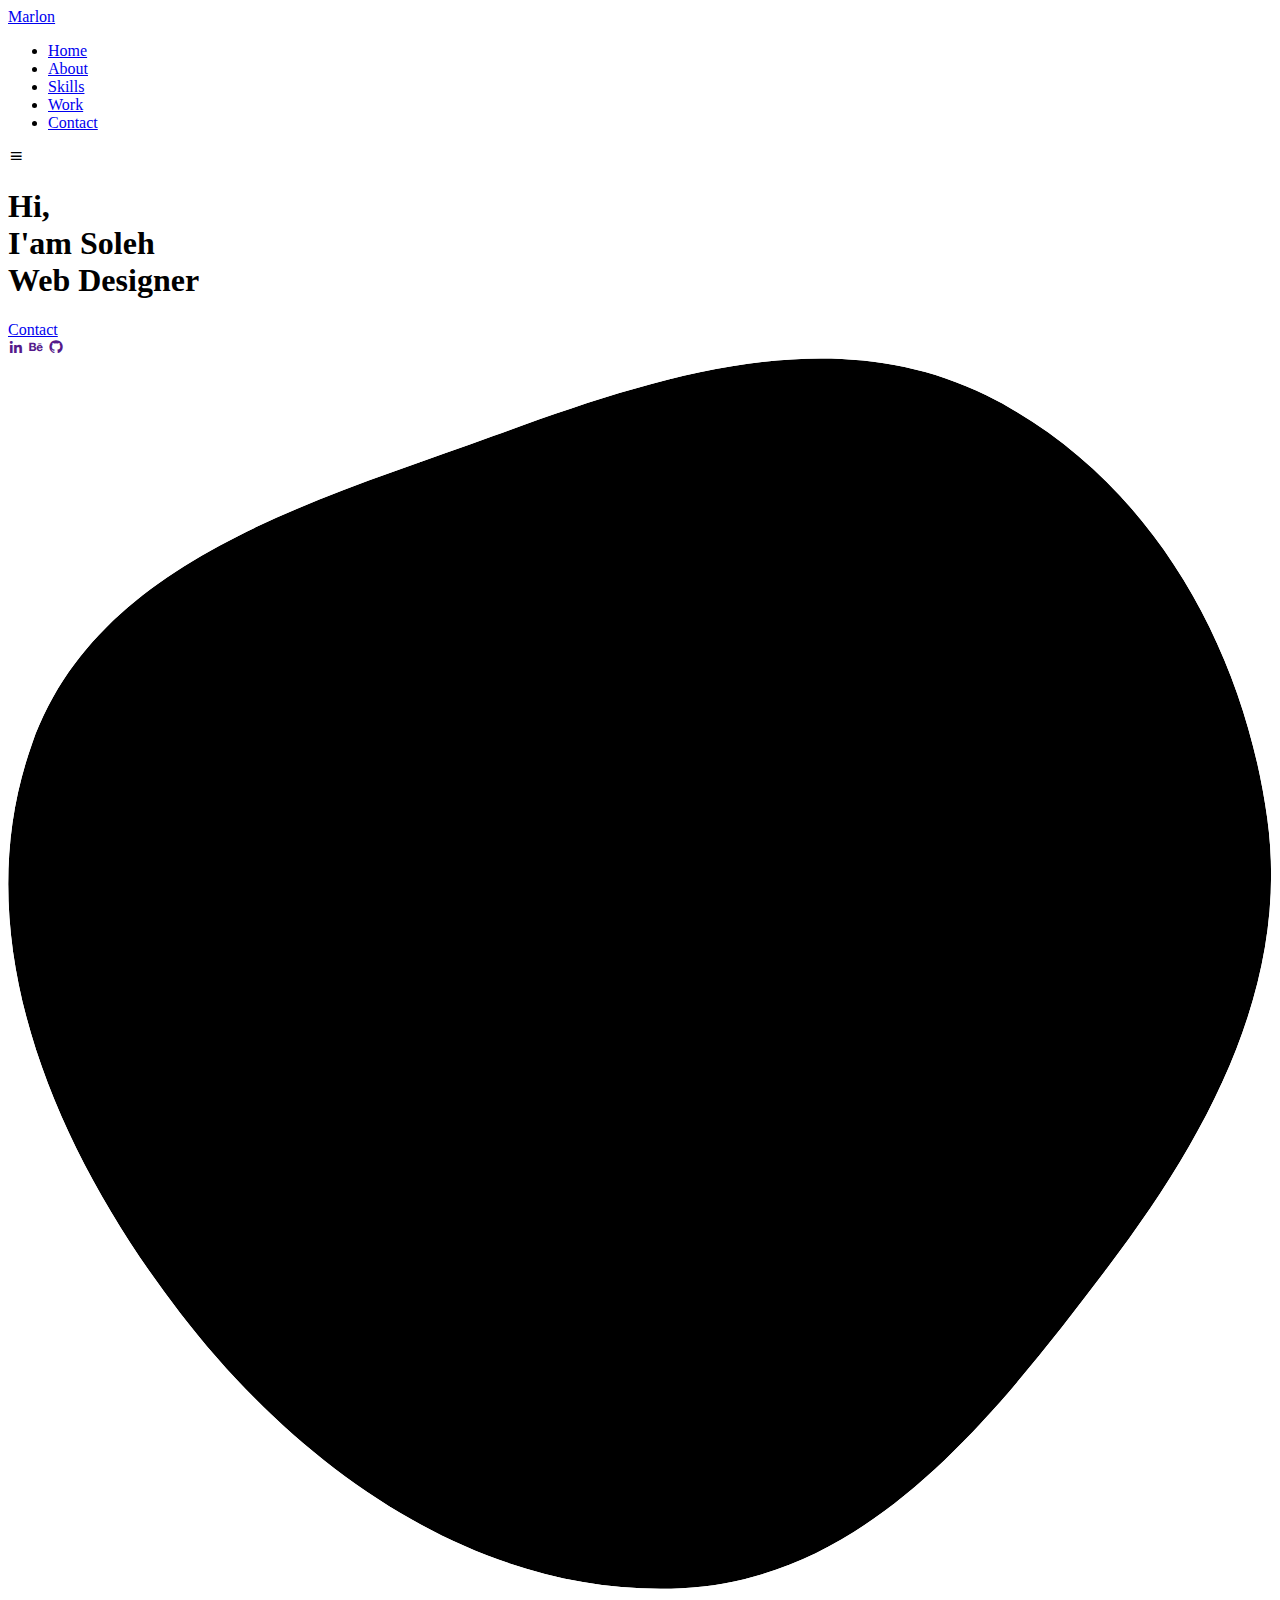
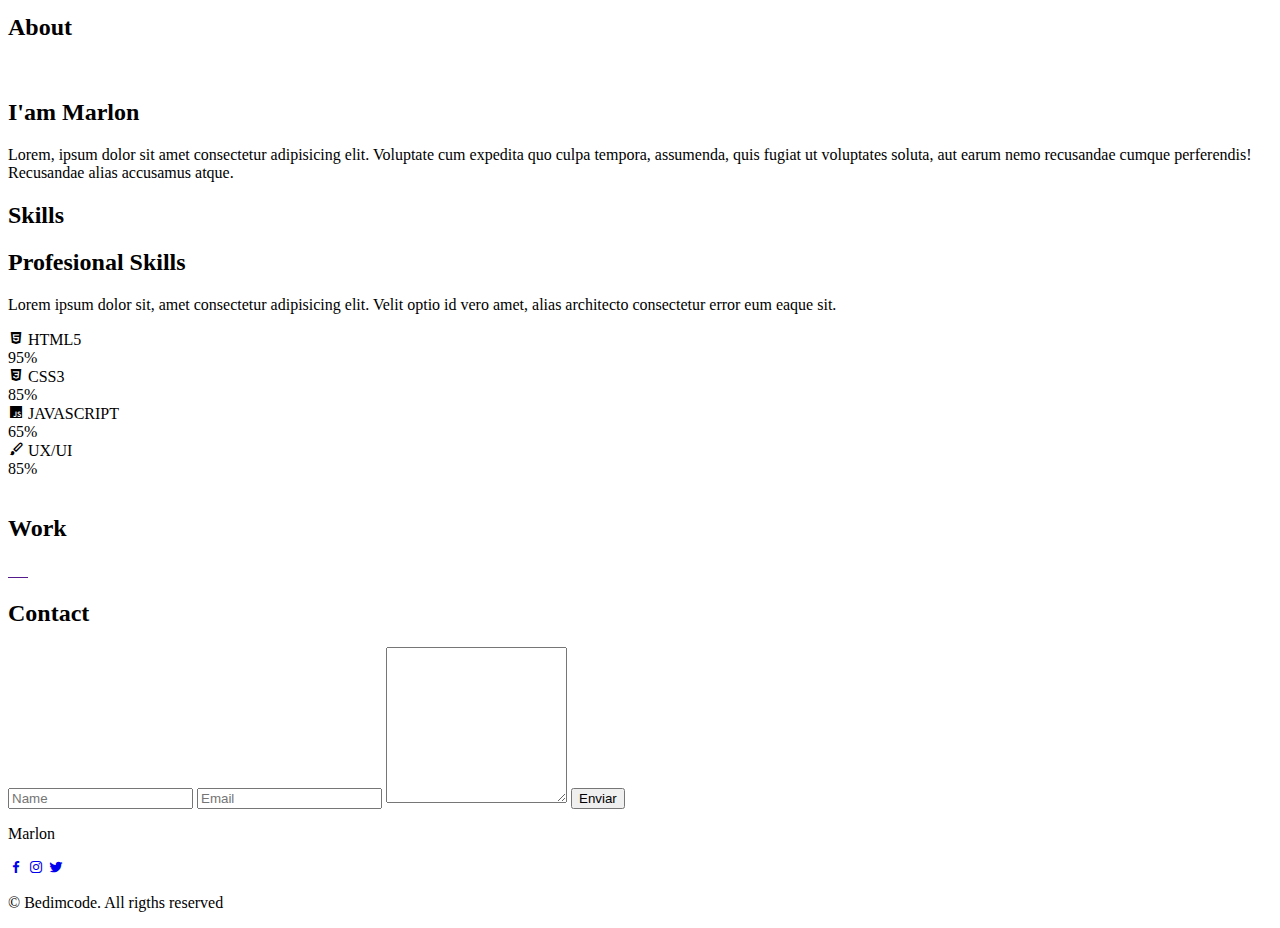
==== index.html @ 30bc8275 "Update index.html" ====
<!DOCTYPE html>
<html lang="en">
    <head>
        <meta charset="UTF-8">
        <meta name="viewport" content="width=device-width, initial-scale=1.0">

        <link rel="stylesheet" href="assets/css/styles.css">

        <!-- =====BOX ICONS===== -->
        <link href='https://cdn.jsdelivr.net/npm/boxicons@2.0.5/css/boxicons.min.css' rel='stylesheet'>

        <title>Portfolio website complete</title>
    </head>
    <body>
        <!--===== HEADER =====-->
        <header class="l-header">
            <nav class="nav bd-grid">
                <div>
                    <a href="#" class="nav__logo">Marlon</a>
                </div>

                <div class="nav__menu" id="nav-menu">
                    <ul class="nav__list">
                        <li class="nav__item"><a href="#home" class="nav__link active-link">Home</a></li>
                        <li class="nav__item"><a href="#about" class="nav__link">About</a></li>
                        <li class="nav__item"><a href="#skills" class="nav__link">Skills</a></li>
                        <li class="nav__item"><a href="#work" class="nav__link">Work</a></li>
                        <li class="nav__item"><a href="#contact" class="nav__link">Contact</a></li>
                    </ul>
                </div>

                <div class="nav__toggle" id="nav-toggle">
                    <i class='bx bx-menu'></i>
                </div>
            </nav>
        </header>

        <main class="l-main">
            <!--===== HOME =====-->
            <section class="home bd-grid" id="home">
                <div class="home__data">
                    <h1 class="home__title">Hi,<br>I'am <span class="home__title-color">Soleh</span><br> Web Designer</h1>

                    <a href="#" class="button">Contact</a>
                </div>

                <div class="home__social">
                    <a href="" class="home__social-icon"><i class='bx bxl-linkedin'></i></a>
                    <a href="" class="home__social-icon"><i class='bx bxl-behance' ></i></a>
                    <a href="" class="home__social-icon"><i class='bx bxl-github' ></i></a>
                </div>

                <div class="home__img">
                    <svg class="home__blob" viewBox="0 0 479 467" xmlns="http://www.w3.org/2000/svg" xmlns:xlink="http://www.w3.org/1999/xlink">
                        <mask id="mask0" mask-type="alpha">
                            <path d="M9.19024 145.964C34.0253 76.5814 114.865 54.7299 184.111 29.4823C245.804 6.98884 311.86 -14.9503 370.735 14.143C431.207 44.026 467.948 107.508 477.191 174.311C485.897 237.229 454.931 294.377 416.506 344.954C373.74 401.245 326.068 462.801 255.442 466.189C179.416 469.835 111.552 422.137 65.1576 361.805C17.4835 299.81 -17.1617 219.583 9.19024 145.964Z"/>
                        </mask>
                        <g mask="url(#mask0)">
                            <path d="M9.19024 145.964C34.0253 76.5814 114.865 54.7299 184.111 29.4823C245.804 6.98884 311.86 -14.9503 370.735 14.143C431.207 44.026 467.948 107.508 477.191 174.311C485.897 237.229 454.931 294.377 416.506 344.954C373.74 401.245 326.068 462.801 255.442 466.189C179.416 469.835 111.552 422.137 65.1576 361.805C17.4835 299.81 -17.1617 219.583 9.19024 145.964Z"/>
                            <image class="home__blob-img" x="50" y="60" href="assets/img/perfil.png"/>
                        </g>
                    </svg>
                </div>
            </section>

            <!--===== ABOUT =====-->
            <section class="about section " id="about">
                <h2 class="section-title">About</h2>

                <div class="about__container bd-grid">
                    <div class="about__img">
                        <img src="assets/img/about.jpg" alt="">
                    </div>
                    
                    <div>
                        <h2 class="about__subtitle">I'am Marlon</h2>
                        <p class="about__text">Lorem, ipsum dolor sit amet consectetur adipisicing elit. Voluptate cum expedita quo culpa tempora, assumenda, quis fugiat ut voluptates soluta, aut earum nemo recusandae cumque perferendis! Recusandae alias accusamus atque.</p>           
                    </div>                                   
                </div>
            </section>

            <!--===== SKILLS =====-->
            <section class="skills section" id="skills">
                <h2 class="section-title">Skills</h2>

                <div class="skills__container bd-grid">          
                    <div>
                        <h2 class="skills__subtitle">Profesional Skills</h2>
                        <p class="skills__text">Lorem ipsum dolor sit, amet consectetur adipisicing elit. Velit optio id vero amet, alias architecto consectetur error eum eaque sit.</p>
                        <div class="skills__data">
                            <div class="skills__names">
                                <i class='bx bxl-html5 skills__icon'></i>
                                <span class="skills__name">HTML5</span>
                            </div>
                            <div class="skills__bar skills__html">

                            </div>
                            <div>
                                <span class="skills__percentage">95%</span>
                            </div>
                        </div>
                        <div class="skills__data">
                            <div class="skills__names">
                                <i class='bx bxl-css3 skills__icon'></i>
                                <span class="skills__name">CSS3</span>
                            </div>
                            <div class="skills__bar skills__css">
                                
                            </div>
                            <div>
                                <span class="skills__percentage">85%</span>
                            </div>
                        </div>
                        <div class="skills__data">
                            <div class="skills__names">
                                <i class='bx bxl-javascript skills__icon' ></i>
                                <span class="skills__name">JAVASCRIPT</span>
                            </div>
                            <div class="skills__bar skills__js">
                                
                            </div>
                            <div>
                                <span class="skills__percentage">65%</span>
                            </div>
                        </div>
                        <div class="skills__data">
                            <div class="skills__names">
                                <i class='bx bxs-paint skills__icon'></i>
                                <span class="skills__name">UX/UI</span>
                            </div>
                            <div class="skills__bar skills__ux">
                                
                            </div>
                            <div>
                                <span class="skills__percentage">85%</span>
                            </div>
                        </div>
                    </div>
                    
                    <div>              
                        <img src="assets/img/work3.jpg" alt="" class="skills__img">
                    </div>
                </div>
            </section>

            <!--===== WORK =====-->
            <section class="work section" id="work">
                <h2 class="section-title">Work</h2>

                <div class="work__container bd-grid">
                    <a href="" class="work__img">
                        <img src="assets/img/work1.jpg" alt="">
                    </a>
                    <a href="" class="work__img">
                        <img src="assets/img/work2.jpg" alt="">
                    </a>
                    <a href="" class="work__img">
                        <img src="assets/img/work3.jpg" alt="">
                    </a>
                    <a href="" class="work__img">
                        <img src="assets/img/work4.jpg" alt="">
                    </a>
                    <a href="" class="work__img">
                        <img src="assets/img/work5.jpg" alt="">
                    </a>
                    <a href="" class="work__img">
                        <img src="assets/img/work6.jpg" alt="">
                    </a>
                </div>
            </section>

            <!--===== CONTACT =====-->
            <section class="contact section" id="contact">
                <h2 class="section-title">Contact</h2>

                <div class="contact__container bd-grid">
                    <form action="" class="contact__form">
                        <input type="text" placeholder="Name" class="contact__input">
                        <input type="mail" placeholder="Email" class="contact__input">
                        <textarea name="" id="" cols="0" rows="10" class="contact__input"></textarea>
                        <input type="button" value="Enviar" class="contact__button button">
                    </form>
                </div>
            </section>
        </main>

        <!--===== FOOTER =====-->
        <footer class="footer">
            <p class="footer__title">Marlon</p>
            <div class="footer__social">
                <a href="#" class="footer__icon"><i class='bx bxl-facebook' ></i></a>
                <a href="#" class="footer__icon"><i class='bx bxl-instagram' ></i></a>
                <a href="#" class="footer__icon"><i class='bx bxl-twitter' ></i></a>
            </div>
            <p class="footer__copy">&#169; Bedimcode. All rigths reserved</p>
        </footer>


        <!--===== SCROLL REVEAL =====-->
        <script src="https://unpkg.com/scrollreveal"></script>

        <!--===== MAIN JS =====-->
        <script src="assets/js/main.js"></script>
    </body>
</html>
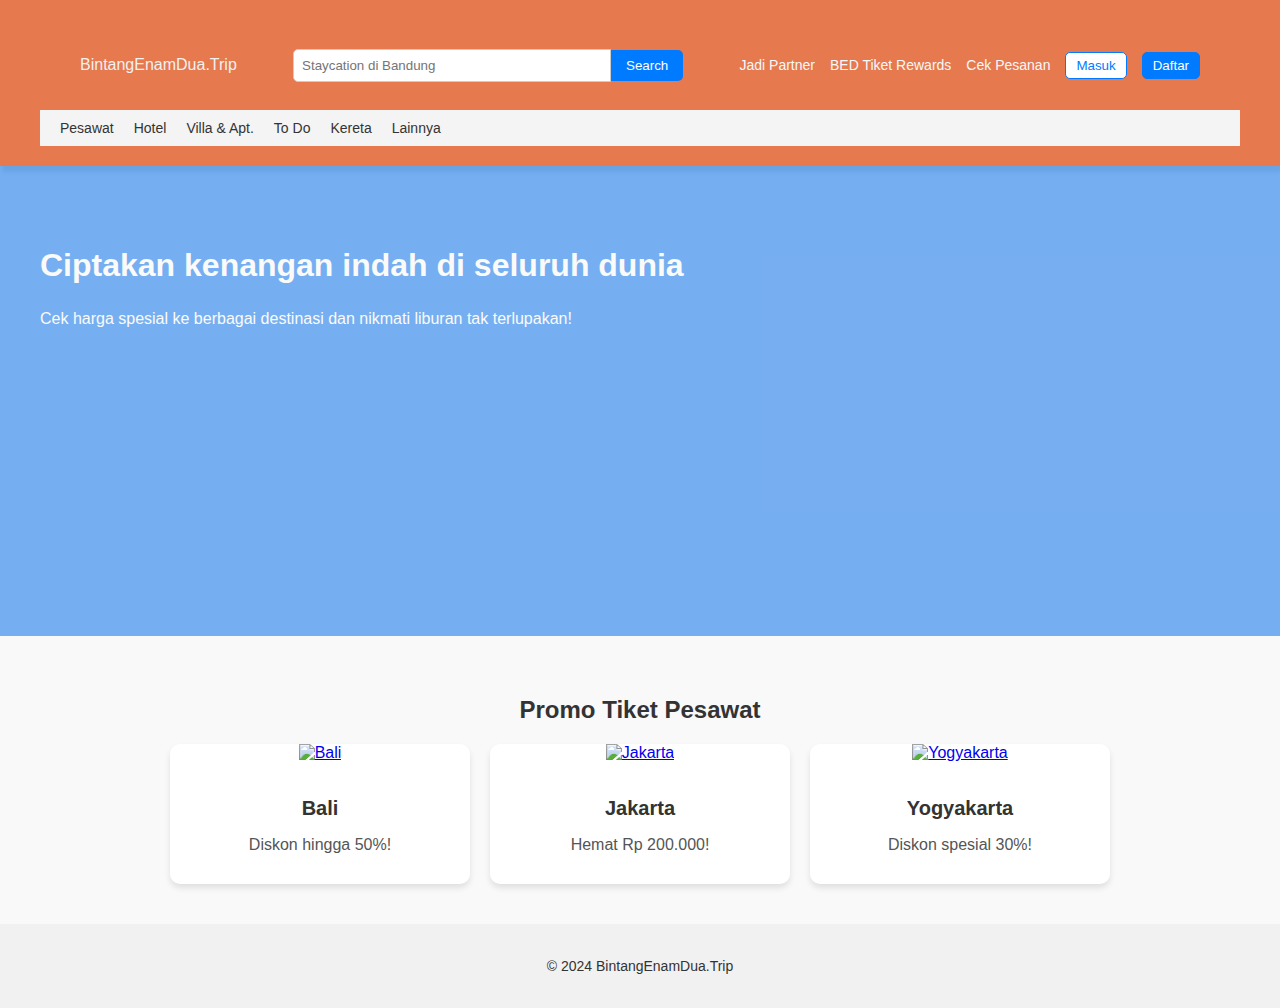
==== commit 8e4e5072: "Add files via upload" ====
--- a/index.html
+++ b/index.html
@@ -1,205 +1,111 @@
 <!DOCTYPE html>
 <html lang="en">
-    <head>
-        <meta charset="UTF-8">
-        <meta name="viewport" content="width=device-width, initial-scale=1.0">
+<head>
+    <meta charset="UTF-8">
+    <meta name="viewport" content="width=device-width, initial-scale=1.0">
+    <title>Pesan Tiket Online</title>
+    <link rel="stylesheet" href="styles.css">
+</head>
+<body>
+    <header class="header">
+        <div class="header-container">
+            <p>BintangEnamDua.Trip</p>
+            <div class="search-bar">
+                <input type="text" placeholder="Staycation di Bandung">
+                <button>Search</button>
+            </div>
+            <div class="header-links">
+                <a href="#">Jadi Partner</a>
+                <a href="#">BED Tiket Rewards</a>
+                <a href="#">Cek Pesanan</a>
+                <button class="login-btn">Masuk</button>
+                <button class="register-btn">Daftar</button>
+            </div>
+        </div>
+        <nav class="nav">
+            <ul>
+                <li><a href="#">Pesawat</a></li>
+                <li><a href="#">Hotel</a></li>
+                <li><a href="#">Villa & Apt.</a></li>
+                <li><a href="#">To Do</a></li>
+                <li><a href="#">Kereta</a></li>
+                <li><a href="#">Lainnya</a></li>
+            </ul>
+        </nav>
+    </header>
 
-        <link rel="stylesheet" href="assets/css/styles.css">
+    <section class="banner">
+        <div class="banner-content">
+            <h1>Ciptakan kenangan indah di seluruh dunia</h1>
+            <p>Cek harga spesial ke berbagai destinasi dan nikmati liburan tak terlupakan!</p>
+        </div>
+    </section>
 
-        <!-- =====BOX ICONS===== -->
-        <link href='https://cdn.jsdelivr.net/npm/boxicons@2.0.5/css/boxicons.min.css' rel='stylesheet'>
-
-        <title>Portfolio website complete</title>
-    </head>
-    <body>
-        <!--===== HEADER =====-->
-        <header class="l-header">
-            <nav class="nav bd-grid">
-                <div>
-                    <a href="#" class="nav__logo">Marlon</a>
+    <main>
+        <section class="promo-tickets">
+            <h2>Promo Tiket Pesawat</h2>
+            <div class="ticket-container">
+                <div class="ticket-card">
+                    <a href="#modal-Bali" onclick="openModal('Bali', 'Diskon hingga 50%!')">
+                        <img src="pura.png" alt="Bali">
+                    </a>
+                    <div class="ticket-info">
+                        <h3>Bali</h3>
+                        <p>Diskon hingga 50%!</p>
+                    </div>
                 </div>
 
-                <div class="nav__menu" id="nav-menu">
-                    <ul class="nav__list">
-                        <li class="nav__item"><a href="#home" class="nav__link active-link">Home</a></li>
-                        <li class="nav__item"><a href="#about" class="nav__link">About</a></li>
-                        <li class="nav__item"><a href="#skills" class="nav__link">Skills</a></li>
-                        <li class="nav__item"><a href="#work" class="nav__link">Work</a></li>
-                        <li class="nav__item"><a href="#contact" class="nav__link">Contact</a></li>
-                    </ul>
+                <div class="ticket-card">
+                    <a href="jakarta.html" onclick="openModal('Jakarta', 'Hemat Rp 200.000!')">
+                        <img src="monas1.png" alt="Jakarta">
+                    </a>
+                    <div class="ticket-info">
+                        <h3>Jakarta</h3>
+                        <p>Hemat Rp 200.000!</p>
+                    </div>
                 </div>
 
-                <div class="nav__toggle" id="nav-toggle">
-                    <i class='bx bx-menu'></i>
-                </div>
-            </nav>
-        </header>
-
-        <main class="l-main">
-            <!--===== HOME =====-->
-            <section class="home bd-grid" id="home">
-                <div class="home__data">
-                    <h1 class="home__title">Hi,<br>I'am <span class="home__title-color">Soleh</span><br> Web Designer</h1>
-
-                    <a href="#" class="button">Contact</a>
-                </div>
-
-                <div class="home__social">
-                    <a href="" class="home__social-icon"><i class='bx bxl-linkedin'></i></a>
-                    <a href="" class="home__social-icon"><i class='bx bxl-behance' ></i></a>
-                    <a href="" class="home__social-icon"><i class='bx bxl-github' ></i></a>
-                </div>
-
-                <div class="home__img">
-                    <svg class="home__blob" viewBox="0 0 479 467" xmlns="http://www.w3.org/2000/svg" xmlns:xlink="http://www.w3.org/1999/xlink">
-                        <mask id="mask0" mask-type="alpha">
-                            <path d="M9.19024 145.964C34.0253 76.5814 114.865 54.7299 184.111 29.4823C245.804 6.98884 311.86 -14.9503 370.735 14.143C431.207 44.026 467.948 107.508 477.191 174.311C485.897 237.229 454.931 294.377 416.506 344.954C373.74 401.245 326.068 462.801 255.442 466.189C179.416 469.835 111.552 422.137 65.1576 361.805C17.4835 299.81 -17.1617 219.583 9.19024 145.964Z"/>
-                        </mask>
-                        <g mask="url(#mask0)">
-                            <path d="M9.19024 145.964C34.0253 76.5814 114.865 54.7299 184.111 29.4823C245.804 6.98884 311.86 -14.9503 370.735 14.143C431.207 44.026 467.948 107.508 477.191 174.311C485.897 237.229 454.931 294.377 416.506 344.954C373.74 401.245 326.068 462.801 255.442 466.189C179.416 469.835 111.552 422.137 65.1576 361.805C17.4835 299.81 -17.1617 219.583 9.19024 145.964Z"/>
-                            <image class="home__blob-img" x="50" y="60" href="assets/img/perfil.png"/>
-                        </g>
-                    </svg>
-                </div>
-            </section>
-
-            <!--===== ABOUT =====-->
-            <section class="about section " id="about">
-                <h2 class="section-title">About</h2>
-
-                <div class="about__container bd-grid">
-                    <div class="about__img">
-                        <img src="assets/img/about.jpg" alt="">
-                    </div>
-                    
-                    <div>
-                        <h2 class="about__subtitle">I'am Marlon</h2>
-                        <p class="about__text">Lorem, ipsum dolor sit amet consectetur adipisicing elit. Voluptate cum expedita quo culpa tempora, assumenda, quis fugiat ut voluptates soluta, aut earum nemo recusandae cumque perferendis! Recusandae alias accusamus atque.</p>           
-                    </div>                                   
-                </div>
-            </section>
-
-            <!--===== SKILLS =====-->
-            <section class="skills section" id="skills">
-                <h2 class="section-title">Skills</h2>
-
-                <div class="skills__container bd-grid">          
-                    <div>
-                        <h2 class="skills__subtitle">Profesional Skills</h2>
-                        <p class="skills__text">Lorem ipsum dolor sit, amet consectetur adipisicing elit. Velit optio id vero amet, alias architecto consectetur error eum eaque sit.</p>
-                        <div class="skills__data">
-                            <div class="skills__names">
-                                <i class='bx bxl-html5 skills__icon'></i>
-                                <span class="skills__name">HTML5</span>
-                            </div>
-                            <div class="skills__bar skills__html">
-
-                            </div>
-                            <div>
-                                <span class="skills__percentage">95%</span>
-                            </div>
-                        </div>
-                        <div class="skills__data">
-                            <div class="skills__names">
-                                <i class='bx bxl-css3 skills__icon'></i>
-                                <span class="skills__name">CSS3</span>
-                            </div>
-                            <div class="skills__bar skills__css">
-                                
-                            </div>
-                            <div>
-                                <span class="skills__percentage">85%</span>
-                            </div>
-                        </div>
-                        <div class="skills__data">
-                            <div class="skills__names">
-                                <i class='bx bxl-javascript skills__icon' ></i>
-                                <span class="skills__name">JAVASCRIPT</span>
-                            </div>
-                            <div class="skills__bar skills__js">
-                                
-                            </div>
-                            <div>
-                                <span class="skills__percentage">65%</span>
-                            </div>
-                        </div>
-                        <div class="skills__data">
-                            <div class="skills__names">
-                                <i class='bx bxs-paint skills__icon'></i>
-                                <span class="skills__name">UX/UI</span>
-                            </div>
-                            <div class="skills__bar skills__ux">
-                                
-                            </div>
-                            <div>
-                                <span class="skills__percentage">85%</span>
-                            </div>
-                        </div>
-                    </div>
-                    
-                    <div>              
-                        <img src="assets/img/work3.jpg" alt="" class="skills__img">
+                <div class="ticket-card">
+                    <a href="#modal-Yogyakarta" onclick="openModal('Yogyakarta', 'Diskon spesial 30%!')">
+                        <img src="Tugu-Jogja.jpg" alt="Yogyakarta">
+                    </a>
+                    <div class="ticket-info">
+                        <h3>Yogyakarta</h3>
+                        <p>Diskon spesial 30%!</p>
                     </div>
                 </div>
-            </section>
+            </div>
+        </section>
+    </main>
 
-            <!--===== WORK =====-->
-            <section class="work section" id="work">
-                <h2 class="section-title">Work</h2>
+    <!-- Modal for ticket booking -->
+    <div id="modal" class="modal hidden">
+        <div class="modal-content">
+            <span class="close-btn" onclick="closeModal()">X</span>
+            <h2 id="destination-modal"></h2>
+            <p id="promo-details"></p>
+            <form id="booking-form">
+                <label for="name">Nama:</label>
+                <input type="text" id="name" placeholder="Masukkan Nama">
+                
+                <label for="email">Email:</label>
+                <input type="email" id="email" placeholder="Masukkan Email">
 
-                <div class="work__container bd-grid">
-                    <a href="" class="work__img">
-                        <img src="assets/img/work1.jpg" alt="">
-                    </a>
-                    <a href="" class="work__img">
-                        <img src="assets/img/work2.jpg" alt="">
-                    </a>
-                    <a href="" class="work__img">
-                        <img src="assets/img/work3.jpg" alt="">
-                    </a>
-                    <a href="" class="work__img">
-                        <img src="assets/img/work4.jpg" alt="">
-                    </a>
-                    <a href="" class="work__img">
-                        <img src="assets/img/work5.jpg" alt="">
-                    </a>
-                    <a href="" class="work__img">
-                        <img src="assets/img/work6.jpg" alt="">
-                    </a>
-                </div>
-            </section>
+                <label for="payment-method">Metode Pembayaran:</label>
+                <select id="payment-method">
+                    <option value="credit-card">Kartu Kredit</option>
+                    <option value="bank-transfer">Transfer Bank</option>
+                    <option value="e-wallet">E-Wallet</option>
+                </select>
+                
+                <button type="button" onclick="confirmOrder()">Konfirmasi Pemesanan</button>
+            </form>
+        </div>
+    </div>
 
-            <!--===== CONTACT =====-->
-            <section class="contact section" id="contact">
-                <h2 class="section-title">Contact</h2>
-
-                <div class="contact__container bd-grid">
-                    <form action="" class="contact__form">
-                        <input type="text" placeholder="Name" class="contact__input">
-                        <input type="mail" placeholder="Email" class="contact__input">
-                        <textarea name="" id="" cols="0" rows="10" class="contact__input"></textarea>
-                        <input type="button" value="Enviar" class="contact__button button">
-                    </form>
-                </div>
-            </section>
-        </main>
-
-        <!--===== FOOTER =====-->
-        <footer class="footer">
-            <p class="footer__title">Marlon</p>
-            <div class="footer__social">
-                <a href="#" class="footer__icon"><i class='bx bxl-facebook' ></i></a>
-                <a href="#" class="footer__icon"><i class='bx bxl-instagram' ></i></a>
-                <a href="#" class="footer__icon"><i class='bx bxl-twitter' ></i></a>
-            </div>
-            <p class="footer__copy">&#169; Bedimcode. All rigths reserved</p>
-        </footer>
-
-
-        <!--===== SCROLL REVEAL =====-->
-        <script src="https://unpkg.com/scrollreveal"></script>
-
-        <!--===== MAIN JS =====-->
-        <script src="assets/js/main.js"></script>
-    </body>
+    <footer>
+        <p>&copy; 2024 BintangEnamDua.Trip</p>
+    </footer>
+    <script src="script.js"></script>
+</body>
 </html>
--- a/styles.css
+++ b/styles.css
@@ -0,0 +1,265 @@
+/* General Styles */
+body {
+    font-family: Arial, sans-serif;
+    margin: 0;
+    padding: 0;
+    background-color: #ece2e2;
+    color: #333;
+}
+
+.header {
+    background-color: #e6794e;
+    padding: 20px 40px;
+    box-shadow: 2px 6px 4px rgba(0, 0, 0, 0.1);
+}
+
+.header-container {
+    display: flex;
+    justify-content: space-between;
+    align-items: center;
+    padding: 20px 40px;
+    color: #f1f1f1;
+}
+
+.logo img {
+    height: 40px;
+}
+
+.search-bar {
+    display: flex;
+    align-items: center;
+}
+
+.search-bar input {
+    width: 300px;
+    padding: 8px;
+    border: 1px solid #ccc;
+    border-radius: 5px 0 0 5px;
+}
+
+.search-bar button {
+    padding: 8px 15px;
+    background-color: #007bff;
+    border: none;
+    color: white;
+    border-radius: 0 5px 5px 0;
+    cursor: pointer;
+}
+
+.header-links {
+    display: flex;
+    align-items: center;
+    gap: 15px;
+}
+
+.header-links a {
+    color: #f6f8fa;
+    text-decoration: none;
+    font-size: 14px;
+}
+
+.header-links .login-btn,
+.header-links .register-btn {
+    padding: 5px 10px;
+    border: 1px solid #007bff;
+    border-radius: 5px;
+    background-color: white;
+    color: #007bff;
+    cursor: pointer;
+}
+
+.header-links .register-btn {
+    background-color: #007bff;
+    color: white;
+}
+
+.nav ul {
+    list-style: none;
+    display: flex;
+    gap: 20px;
+    padding: 10px 20px;
+    background-color: #f4f4f4;
+    margin: 0;
+}
+
+.nav ul li {
+    font-size: 14px;
+}
+
+.nav ul li a {
+    text-decoration: none;
+    color: #333;
+}
+
+.banner {
+    background-image: url('https://th.bing.com/th/id/R.877360d8675df6d0a09b128e69ed4e0d?rik=5uQcm4HBJ4WbAg&riu=http%3a%2f%2fpaketwisatamurahlombok.com%2fwp-content%2fuploads%2f2018%2f10%2fPesawat-B777-300.jpg&ehk=mgXEE7V1hg6oVPWVlkdGGQBfLKWyYt5wF35Em%2b%2fbFTw%3d&risl=&pid=ImgRaw&r=0');
+    background-size: cover;
+    background-position: center;
+    color: rgb(250, 250, 248);
+    text-align: center;
+    padding: 60px 40px;
+    position: relative;
+    width: 100%x; /* Mengubah ukuran kontainer */
+    height: 350px; /* Menentukan tinggi kontainer */
+    overflow: hidden; /* Menghindari gambar keluar dari kontainer */
+}
+
+.banner::before {
+    content: '';
+    position: absolute;
+    top: 0;
+    left: 0;
+    right: 0;
+    bottom: 0;
+    background: rgba(0, 123, 255, 0.5); /* Overlay transparan */
+    z-index: 1;
+}
+
+.banner-content {
+    position: relative;
+    z-index: 4;
+}
+
+.banner-content h1 {
+    font-size: 60 px;
+    margin-bottom: 10px;
+    text-align: left;  /* Menempatkan teks di sebelah kiri */
+    
+}
+
+.banner-content p {
+    font-size: 55 px;
+    margin-bottom: 10px;
+    position: absolute;  /* Posisi absolut dalam kontainer */
+    left: 0;  /* Memindahkan elemen ke kiri */
+}
+
+.promo-tickets {
+    background-color: #f9f9f9;
+    padding: 40px 20px;
+    text-align: center;
+}
+
+.promo-tickets h2 {
+    margin-bottom: 20px;
+}
+
+.ticket-container {
+    display: flex;
+    flex-wrap: wrap;
+    justify-content: center;
+    gap: 20px;
+}
+
+.ticket-card {
+    background-color: #fff;
+    border-radius: 10px;
+    box-shadow: 0 4px 6px rgba(0, 0, 0, 0.1);
+    overflow: hidden;
+    width: 300px;
+    text-align: center;
+}
+
+.ticket-card img {
+    width: 100%;
+    height: 200px;
+    object-fit: cover;
+}
+
+.ticket-info {
+    padding: 15px;
+}
+
+.ticket-info h3 {
+    font-size: 20px;
+    margin-bottom: 10px;
+}
+
+.ticket-info p {
+    font-size: 16px;
+    color: #555;
+    margin-bottom: 15px;
+}
+
+.ticket-info button {
+    padding: 10px 20px;
+    background-color: #007bff;
+    color: #fff;
+    border: none;
+    border-radius: 5px;
+    cursor: pointer;
+}
+
+.ticket-info button:hover {
+    background-color: #0056b3;
+}
+
+footer {
+    text-align: center;
+    padding: 20px;
+    background: #f1f1f1;
+    font-size: 14px;
+}
+
+/* Modal */
+.modal {
+    display: none;
+    position: fixed;
+    top: 0;
+    left: 0;
+    right: 0;
+    bottom: 0;
+    background: rgba(0, 0, 0, 0.5);
+    justify-content: center;
+    align-items: center;
+}
+
+.modal-content {
+    background-color: #fff;
+    padding: 20px;
+    border-radius: 10px;
+    width: 400px;
+    text-align: center;
+}
+
+.modal-content h2 {
+    font-size: 24px;
+    margin-bottom: 10px;
+}
+
+.modal-content p {
+    font-size: 16px;
+    margin-bottom: 20px;
+}
+
+.modal-content input,
+.modal-content select {
+    width: 100%;
+    padding: 10px;
+    margin-bottom: 10px;
+    border-radius: 5px;
+}
+
+.modal-content button {
+    background-color: #007bff;
+    color: white;
+    padding: 10px;
+    border: none;
+    cursor: pointer;
+}
+
+.modal-content button:hover {
+    background-color: #0056b3;
+}
+
+.close-btn {
+    position: absolute;
+    top: 10px;
+    right: 10px;
+    font-size: 24px;
+    cursor: pointer;
+}
+
+.hidden {
+    display: none;
+}
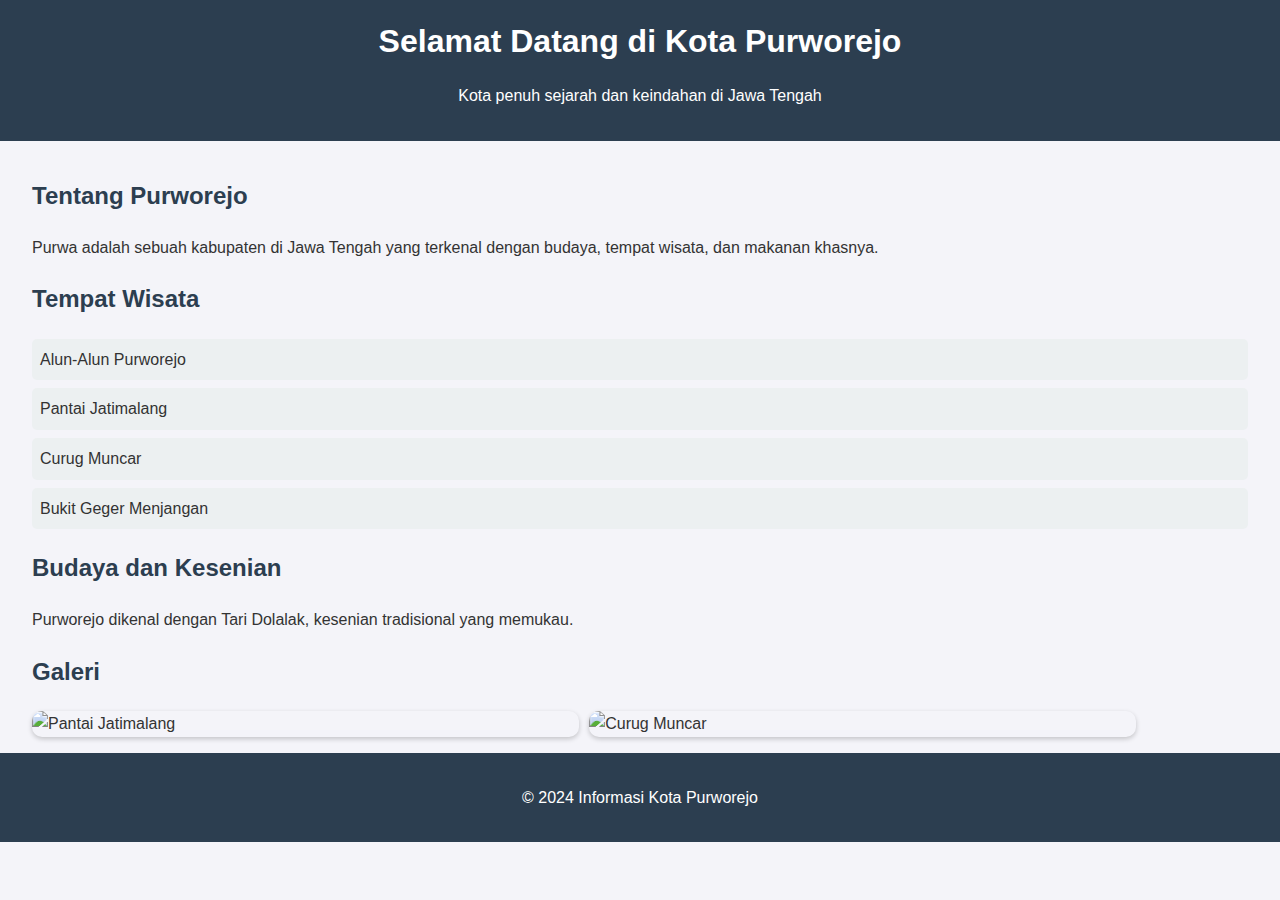
==== commit b843975f: "Add files via upload" ====
--- a/index.html
+++ b/index.html
@@ -1,110 +1,44 @@
 <!DOCTYPE html>
-<html lang="en">
+<html lang="id">
 <head>
     <meta charset="UTF-8">
     <meta name="viewport" content="width=device-width, initial-scale=1.0">
-    <title>Pesan Tiket Online</title>
+    <title>Kota Purworejo</title>
     <link rel="stylesheet" href="styles.css">
 </head>
 <body>
-    <header class="header">
-        <div class="header-container">
-            <p>BintangEnamDua.Trip</p>
-            <div class="search-bar">
-                <input type="text" placeholder="Staycation di Bandung">
-                <button>Search</button>
-            </div>
-            <div class="header-links">
-                <a href="#">Jadi Partner</a>
-                <a href="#">BED Tiket Rewards</a>
-                <a href="#">Cek Pesanan</a>
-                <button class="login-btn">Masuk</button>
-                <button class="register-btn">Daftar</button>
-            </div>
-        </div>
-        <nav class="nav">
+    <header>
+        <h1>Selamat Datang di Kota Purworejo</h1>
+        <p>Kota penuh sejarah dan keindahan di Jawa Tengah</p>
+    </header>
+    <main>
+        <section id="introduction">
+            <h2>Tentang Purworejo</h2>
+            <p>Purwa adalah sebuah kabupaten di Jawa Tengah yang terkenal dengan budaya, tempat wisata, dan makanan khasnya.</p>
+        </section>
+        <section id="places">
+            <h2>Tempat Wisata</h2>
             <ul>
-                <li><a href="#">Pesawat</a></li>
-                <li><a href="#">Hotel</a></li>
-                <li><a href="#">Villa & Apt.</a></li>
-                <li><a href="#">To Do</a></li>
-                <li><a href="#">Kereta</a></li>
-                <li><a href="#">Lainnya</a></li>
+                <li>Alun-Alun Purworejo</li>
+                <li>Pantai Jatimalang</li>
+                <li>Curug Muncar</li>
+                <li>Bukit Geger Menjangan</li>
             </ul>
-        </nav>
-    </header>
-
-    <section class="banner">
-        <div class="banner-content">
-            <h1>Ciptakan kenangan indah di seluruh dunia</h1>
-            <p>Cek harga spesial ke berbagai destinasi dan nikmati liburan tak terlupakan!</p>
-        </div>
-    </section>
-
-    <main>
-        <section class="promo-tickets">
-            <h2>Promo Tiket Pesawat</h2>
-            <div class="ticket-container">
-                <div class="ticket-card">
-                    <a href="#modal-Bali" onclick="openModal('Bali', 'Diskon hingga 50%!')">
-                        <img src="pura.png" alt="Bali">
-                    </a>
-                    <div class="ticket-info">
-                        <h3>Bali</h3>
-                        <p>Diskon hingga 50%!</p>
-                    </div>
-                </div>
-
-                <div class="ticket-card">
-                    <a href="jakarta.html" onclick="openModal('Jakarta', 'Hemat Rp 200.000!')">
-                        <img src="monas1.png" alt="Jakarta">
-                    </a>
-                    <div class="ticket-info">
-                        <h3>Jakarta</h3>
-                        <p>Hemat Rp 200.000!</p>
-                    </div>
-                </div>
-
-                <div class="ticket-card">
-                    <a href="#modal-Yogyakarta" onclick="openModal('Yogyakarta', 'Diskon spesial 30%!')">
-                        <img src="Tugu-Jogja.jpg" alt="Yogyakarta">
-                    </a>
-                    <div class="ticket-info">
-                        <h3>Yogyakarta</h3>
-                        <p>Diskon spesial 30%!</p>
-                    </div>
-                </div>
+        </section>
+        <section id="culture">
+            <h2>Budaya dan Kesenian</h2>
+            <p>Purworejo dikenal dengan Tari Dolalak, kesenian tradisional yang memukau.</p>
+        </section>
+        <section id="gallery">
+            <h2>Galeri</h2>
+            <div id="gallery-container">
+                <img src="images/pantai.jpg" alt="Pantai Jatimalang">
+                <img src="images/curug.jpg" alt="Curug Muncar">
             </div>
         </section>
     </main>
-
-    <!-- Modal for ticket booking -->
-    <div id="modal" class="modal hidden">
-        <div class="modal-content">
-            <span class="close-btn" onclick="closeModal()">X</span>
-            <h2 id="destination-modal"></h2>
-            <p id="promo-details"></p>
-            <form id="booking-form">
-                <label for="name">Nama:</label>
-                <input type="text" id="name" placeholder="Masukkan Nama">
-                
-                <label for="email">Email:</label>
-                <input type="email" id="email" placeholder="Masukkan Email">
-
-                <label for="payment-method">Metode Pembayaran:</label>
-                <select id="payment-method">
-                    <option value="credit-card">Kartu Kredit</option>
-                    <option value="bank-transfer">Transfer Bank</option>
-                    <option value="e-wallet">E-Wallet</option>
-                </select>
-                
-                <button type="button" onclick="confirmOrder()">Konfirmasi Pemesanan</button>
-            </form>
-        </div>
-    </div>
-
     <footer>
-        <p>&copy; 2024 BintangEnamDua.Trip</p>
+        <p>© 2024 Informasi Kota Purworejo</p>
     </footer>
     <script src="script.js"></script>
 </body>
--- a/styles.css
+++ b/styles.css
@@ -1,265 +1,58 @@
-/* General Styles */
 body {
     font-family: Arial, sans-serif;
+    line-height: 1.6;
     margin: 0;
     padding: 0;
-    background-color: #ece2e2;
+    background-color: #f4f4f9;
     color: #333;
 }
 
-.header {
-    background-color: #e6794e;
-    padding: 20px 40px;
-    box-shadow: 2px 6px 4px rgba(0, 0, 0, 0.1);
+header {
+    background: #2c3e50;
+    color: #fff;
+    text-align: center;
+    padding: 1rem 0;
 }
 
-.header-container {
-    display: flex;
-    justify-content: space-between;
-    align-items: center;
-    padding: 20px 40px;
-    color: #f1f1f1;
-}
-
-.logo img {
-    height: 40px;
-}
-
-.search-bar {
-    display: flex;
-    align-items: center;
-}
-
-.search-bar input {
-    width: 300px;
-    padding: 8px;
-    border: 1px solid #ccc;
-    border-radius: 5px 0 0 5px;
-}
-
-.search-bar button {
-    padding: 8px 15px;
-    background-color: #007bff;
-    border: none;
-    color: white;
-    border-radius: 0 5px 5px 0;
-    cursor: pointer;
-}
-
-.header-links {
-    display: flex;
-    align-items: center;
-    gap: 15px;
-}
-
-.header-links a {
-    color: #f6f8fa;
-    text-decoration: none;
-    font-size: 14px;
-}
-
-.header-links .login-btn,
-.header-links .register-btn {
-    padding: 5px 10px;
-    border: 1px solid #007bff;
-    border-radius: 5px;
-    background-color: white;
-    color: #007bff;
-    cursor: pointer;
-}
-
-.header-links .register-btn {
-    background-color: #007bff;
-    color: white;
-}
-
-.nav ul {
-    list-style: none;
-    display: flex;
-    gap: 20px;
-    padding: 10px 20px;
-    background-color: #f4f4f4;
+header h1 {
     margin: 0;
 }
 
-.nav ul li {
-    font-size: 14px;
+main {
+    padding: 1rem 2rem;
 }
 
-.nav ul li a {
-    text-decoration: none;
-    color: #333;
+h2 {
+    color: #2c3e50;
 }
 
-.banner {
-    background-image: url('https://th.bing.com/th/id/R.877360d8675df6d0a09b128e69ed4e0d?rik=5uQcm4HBJ4WbAg&riu=http%3a%2f%2fpaketwisatamurahlombok.com%2fwp-content%2fuploads%2f2018%2f10%2fPesawat-B777-300.jpg&ehk=mgXEE7V1hg6oVPWVlkdGGQBfLKWyYt5wF35Em%2b%2fbFTw%3d&risl=&pid=ImgRaw&r=0');
-    background-size: cover;
-    background-position: center;
-    color: rgb(250, 250, 248);
-    text-align: center;
-    padding: 60px 40px;
-    position: relative;
-    width: 100%x; /* Mengubah ukuran kontainer */
-    height: 350px; /* Menentukan tinggi kontainer */
-    overflow: hidden; /* Menghindari gambar keluar dari kontainer */
+ul {
+    list-style: none;
+    padding: 0;
 }
 
-.banner::before {
-    content: '';
-    position: absolute;
-    top: 0;
-    left: 0;
-    right: 0;
-    bottom: 0;
-    background: rgba(0, 123, 255, 0.5); /* Overlay transparan */
-    z-index: 1;
+ul li {
+    background: #ecf0f1;
+    margin: 0.5rem 0;
+    padding: 0.5rem;
+    border-radius: 5px;
 }
 
-.banner-content {
-    position: relative;
-    z-index: 4;
+#gallery-container {
+    display: flex;
+    gap: 10px;
+    margin-top: 1rem;
 }
 
-.banner-content h1 {
-    font-size: 60 px;
-    margin-bottom: 10px;
-    text-align: left;  /* Menempatkan teks di sebelah kiri */
-    
-}
-
-.banner-content p {
-    font-size: 55 px;
-    margin-bottom: 10px;
-    position: absolute;  /* Posisi absolut dalam kontainer */
-    left: 0;  /* Memindahkan elemen ke kiri */
-}
-
-.promo-tickets {
-    background-color: #f9f9f9;
-    padding: 40px 20px;
-    text-align: center;
-}
-
-.promo-tickets h2 {
-    margin-bottom: 20px;
-}
-
-.ticket-container {
-    display: flex;
-    flex-wrap: wrap;
-    justify-content: center;
-    gap: 20px;
-}
-
-.ticket-card {
-    background-color: #fff;
+#gallery-container img {
+    width: 45%;
     border-radius: 10px;
-    box-shadow: 0 4px 6px rgba(0, 0, 0, 0.1);
-    overflow: hidden;
-    width: 300px;
-    text-align: center;
-}
-
-.ticket-card img {
-    width: 100%;
-    height: 200px;
-    object-fit: cover;
-}
-
-.ticket-info {
-    padding: 15px;
-}
-
-.ticket-info h3 {
-    font-size: 20px;
-    margin-bottom: 10px;
-}
-
-.ticket-info p {
-    font-size: 16px;
-    color: #555;
-    margin-bottom: 15px;
-}
-
-.ticket-info button {
-    padding: 10px 20px;
-    background-color: #007bff;
-    color: #fff;
-    border: none;
-    border-radius: 5px;
-    cursor: pointer;
-}
-
-.ticket-info button:hover {
-    background-color: #0056b3;
+    box-shadow: 0 2px 5px rgba(0, 0, 0, 0.2);
 }
 
 footer {
     text-align: center;
-    padding: 20px;
-    background: #f1f1f1;
-    font-size: 14px;
+    padding: 1rem 0;
+    background: #2c3e50;
+    color: #fff;
 }
-
-/* Modal */
-.modal {
-    display: none;
-    position: fixed;
-    top: 0;
-    left: 0;
-    right: 0;
-    bottom: 0;
-    background: rgba(0, 0, 0, 0.5);
-    justify-content: center;
-    align-items: center;
-}
-
-.modal-content {
-    background-color: #fff;
-    padding: 20px;
-    border-radius: 10px;
-    width: 400px;
-    text-align: center;
-}
-
-.modal-content h2 {
-    font-size: 24px;
-    margin-bottom: 10px;
-}
-
-.modal-content p {
-    font-size: 16px;
-    margin-bottom: 20px;
-}
-
-.modal-content input,
-.modal-content select {
-    width: 100%;
-    padding: 10px;
-    margin-bottom: 10px;
-    border-radius: 5px;
-}
-
-.modal-content button {
-    background-color: #007bff;
-    color: white;
-    padding: 10px;
-    border: none;
-    cursor: pointer;
-}
-
-.modal-content button:hover {
-    background-color: #0056b3;
-}
-
-.close-btn {
-    position: absolute;
-    top: 10px;
-    right: 10px;
-    font-size: 24px;
-    cursor: pointer;
-}
-
-.hidden {
-    display: none;
-}
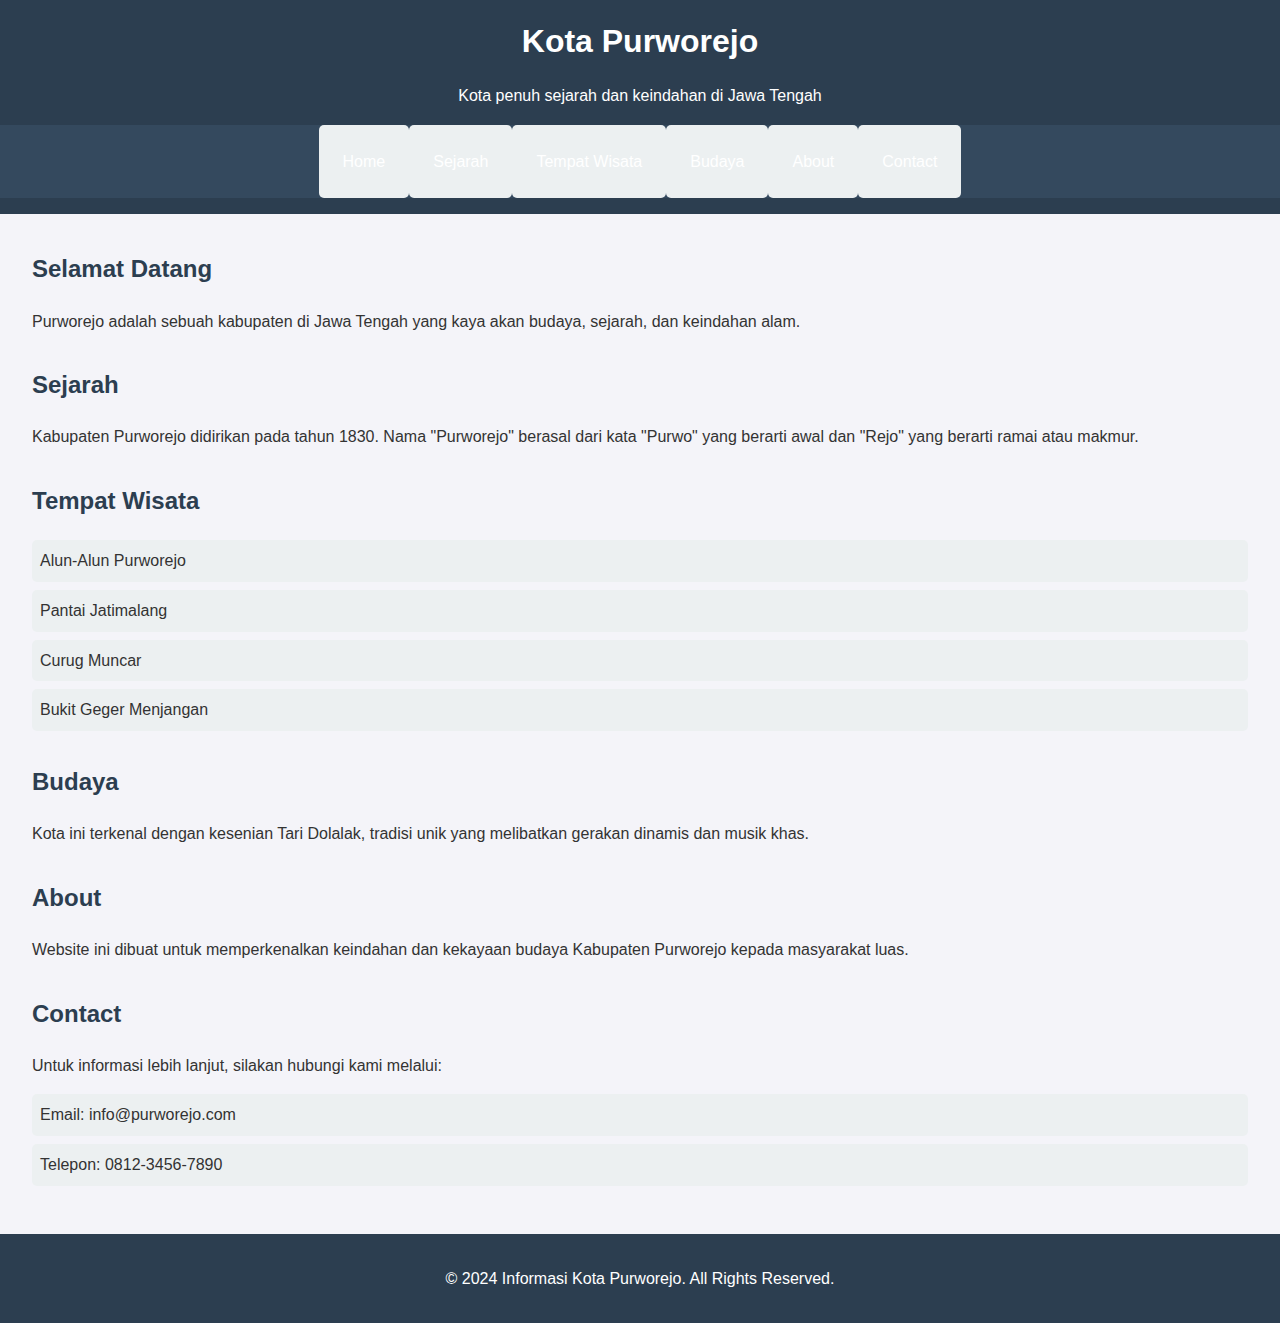
==== commit 038e4bd9: "Add files via upload" ====
--- a/index.html
+++ b/index.html
@@ -8,15 +8,31 @@
 </head>
 <body>
     <header>
-        <h1>Selamat Datang di Kota Purworejo</h1>
+        <h1>Kota Purworejo</h1>
         <p>Kota penuh sejarah dan keindahan di Jawa Tengah</p>
+        <nav>
+            <ul>
+                <li><a href="#home">Home</a></li>
+                <li><a href="#sejarah">Sejarah</a></li>
+                <li><a href="#tempat-wisata">Tempat Wisata</a></li>
+                <li><a href="#budaya">Budaya</a></li>
+                <li><a href="#about">About</a></li>
+                <li><a href="#contact">Contact</a></li>
+            </ul>
+        </nav>
     </header>
     <main>
-        <section id="introduction">
-            <h2>Tentang Purworejo</h2>
-            <p>Purwa adalah sebuah kabupaten di Jawa Tengah yang terkenal dengan budaya, tempat wisata, dan makanan khasnya.</p>
+        <section id="home">
+            <h2>Selamat Datang</h2>
+            <p>Purworejo adalah sebuah kabupaten di Jawa Tengah yang kaya akan budaya, sejarah, dan keindahan alam.</p>
         </section>
-        <section id="places">
+
+        <section id="sejarah">
+            <h2>Sejarah</h2>
+            <p>Kabupaten Purworejo didirikan pada tahun 1830. Nama "Purworejo" berasal dari kata "Purwo" yang berarti awal dan "Rejo" yang berarti ramai atau makmur.</p>
+        </section>
+
+        <section id="tempat-wisata">
             <h2>Tempat Wisata</h2>
             <ul>
                 <li>Alun-Alun Purworejo</li>
@@ -25,20 +41,28 @@
                 <li>Bukit Geger Menjangan</li>
             </ul>
         </section>
-        <section id="culture">
-            <h2>Budaya dan Kesenian</h2>
-            <p>Purworejo dikenal dengan Tari Dolalak, kesenian tradisional yang memukau.</p>
+
+        <section id="budaya">
+            <h2>Budaya</h2>
+            <p>Kota ini terkenal dengan kesenian Tari Dolalak, tradisi unik yang melibatkan gerakan dinamis dan musik khas.</p>
         </section>
-        <section id="gallery">
-            <h2>Galeri</h2>
-            <div id="gallery-container">
-                <img src="images/pantai.jpg" alt="Pantai Jatimalang">
-                <img src="images/curug.jpg" alt="Curug Muncar">
-            </div>
+
+        <section id="about">
+            <h2>About</h2>
+            <p>Website ini dibuat untuk memperkenalkan keindahan dan kekayaan budaya Kabupaten Purworejo kepada masyarakat luas.</p>
+        </section>
+
+        <section id="contact">
+            <h2>Contact</h2>
+            <p>Untuk informasi lebih lanjut, silakan hubungi kami melalui:</p>
+            <ul>
+                <li>Email: info@purworejo.com</li>
+                <li>Telepon: 0812-3456-7890</li>
+            </ul>
         </section>
     </main>
     <footer>
-        <p>© 2024 Informasi Kota Purworejo</p>
+        <p>© 2024 Informasi Kota Purworejo. All Rights Reserved.</p>
     </footer>
     <script src="script.js"></script>
 </body>
--- a/styles.css
+++ b/styles.css
@@ -18,8 +18,37 @@
     margin: 0;
 }
 
+header nav ul {
+    display: flex;
+    justify-content: center;
+    list-style: none;
+    padding: 0;
+    margin: 0;
+    background: #34495e;
+}
+
+header nav ul li {
+    margin: 0;
+}
+
+header nav ul li a {
+    display: block;
+    padding: 1rem;
+    color: #fff;
+    text-decoration: none;
+    transition: background 0.3s ease;
+}
+
+header nav ul li a:hover {
+    background: #1abc9c;
+}
+
 main {
     padding: 1rem 2rem;
+}
+
+section {
+    margin-bottom: 2rem;
 }
 
 h2 {
@@ -38,18 +67,6 @@
     border-radius: 5px;
 }
 
-#gallery-container {
-    display: flex;
-    gap: 10px;
-    margin-top: 1rem;
-}
-
-#gallery-container img {
-    width: 45%;
-    border-radius: 10px;
-    box-shadow: 0 2px 5px rgba(0, 0, 0, 0.2);
-}
-
 footer {
     text-align: center;
     padding: 1rem 0;
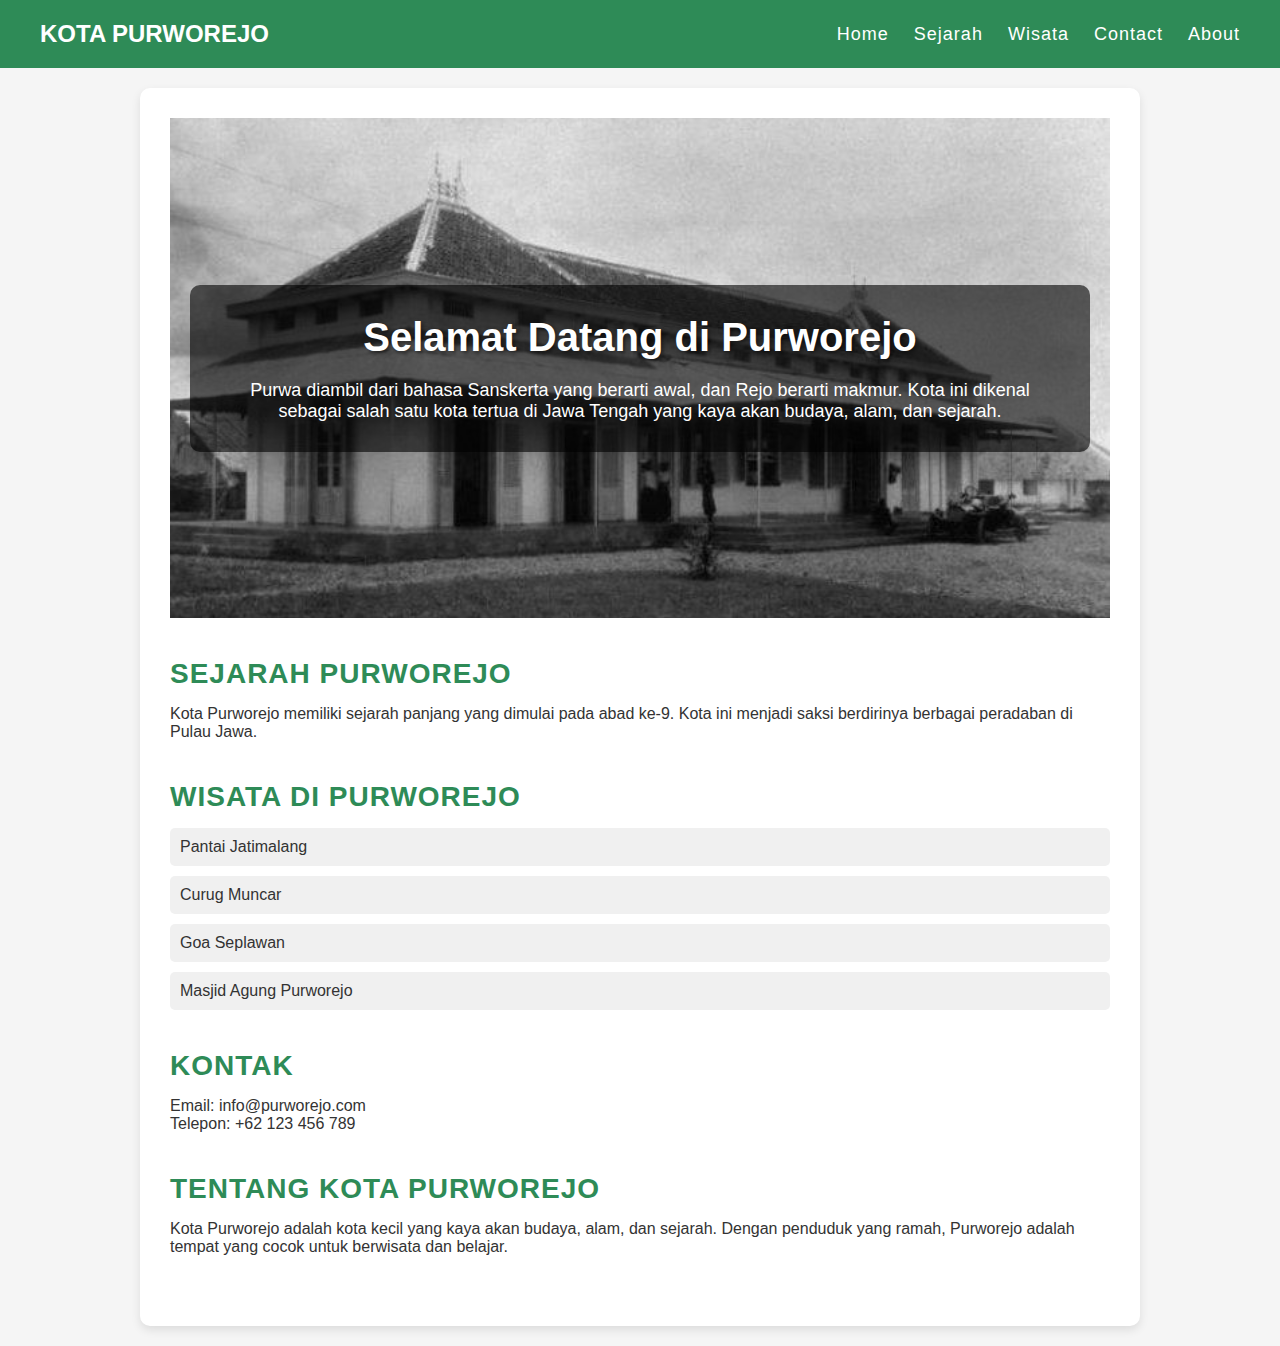
==== commit 75f6487f: "Add files via upload" ====
--- a/index.html
+++ b/index.html
@@ -8,62 +8,57 @@
 </head>
 <body>
     <header>
-        <h1>Kota Purworejo</h1>
-        <p>Kota penuh sejarah dan keindahan di Jawa Tengah</p>
+        <div class="title">Kota Purworejo</div>
+        <div class="menu-toggle" onclick="toggleMenu()">
+            <div></div>
+            <div></div>
+            <div></div>
+        </div>
         <nav>
+            <a href="index.html">Home</a>
+            <a href="sejarah.html">Sejarah</a>
+            <a href="#wisata">Wisata</a>
+            <a href="#contact">Contact</a>
+            <a href="#about">About</a>
+        </nav>
+        <div class="mobile-menu" id="mobileMenu">
+            <a href="index.html">Home</a>
+            <a href="sejarah.html">Sejarah</a>
+            <a href="#wisata">Wisata</a>
+            <a href="#contact">Contact</a>
+            <a href="#about">About</a>
+        </div>
+    </header>
+    <main class="content">
+        <section id="home" class="hero">
+            <div class="hero-text">
+                <h1>Selamat Datang di Purworejo</h1>
+                <p>Purwa diambil dari bahasa Sanskerta yang berarti awal, dan Rejo berarti makmur. Kota ini dikenal sebagai salah satu kota tertua di Jawa Tengah yang kaya akan budaya, alam, dan sejarah.</p>
+            </div>
+        </section>
+        <section id="sejarah">
+            <h2>Sejarah Purworejo</h2>
+            <p>Kota Purworejo memiliki sejarah panjang yang dimulai pada abad ke-9. Kota ini menjadi saksi berdirinya berbagai peradaban di Pulau Jawa.</p>
+        </section>
+        <section id="wisata">
+            <h2>Wisata di Purworejo</h2>
             <ul>
-                <li><a href="#home">Home</a></li>
-                <li><a href="#sejarah">Sejarah</a></li>
-                <li><a href="#tempat-wisata">Tempat Wisata</a></li>
-                <li><a href="#budaya">Budaya</a></li>
-                <li><a href="#about">About</a></li>
-                <li><a href="#contact">Contact</a></li>
-            </ul>
-        </nav>
-    </header>
-    <main>
-        <section id="home">
-            <h2>Selamat Datang</h2>
-            <p>Purworejo adalah sebuah kabupaten di Jawa Tengah yang kaya akan budaya, sejarah, dan keindahan alam.</p>
-        </section>
-
-        <section id="sejarah">
-            <h2>Sejarah</h2>
-            <p>Kabupaten Purworejo didirikan pada tahun 1830. Nama "Purworejo" berasal dari kata "Purwo" yang berarti awal dan "Rejo" yang berarti ramai atau makmur.</p>
-        </section>
-
-        <section id="tempat-wisata">
-            <h2>Tempat Wisata</h2>
-            <ul>
-                <li>Alun-Alun Purworejo</li>
                 <li>Pantai Jatimalang</li>
                 <li>Curug Muncar</li>
-                <li>Bukit Geger Menjangan</li>
+                <li>Goa Seplawan</li>
+                <li>Masjid Agung Purworejo</li>
             </ul>
         </section>
-
-        <section id="budaya">
-            <h2>Budaya</h2>
-            <p>Kota ini terkenal dengan kesenian Tari Dolalak, tradisi unik yang melibatkan gerakan dinamis dan musik khas.</p>
+        <section id="contact">
+            <h2>Kontak</h2>
+            <p>Email: info@purworejo.com</p>
+            <p>Telepon: +62 123 456 789</p>
         </section>
-
         <section id="about">
-            <h2>About</h2>
-            <p>Website ini dibuat untuk memperkenalkan keindahan dan kekayaan budaya Kabupaten Purworejo kepada masyarakat luas.</p>
-        </section>
-
-        <section id="contact">
-            <h2>Contact</h2>
-            <p>Untuk informasi lebih lanjut, silakan hubungi kami melalui:</p>
-            <ul>
-                <li>Email: info@purworejo.com</li>
-                <li>Telepon: 0812-3456-7890</li>
-            </ul>
+            <h2>Tentang Kota Purworejo</h2>
+            <p>Kota Purworejo adalah kota kecil yang kaya akan budaya, alam, dan sejarah. Dengan penduduk yang ramah, Purworejo adalah tempat yang cocok untuk berwisata dan belajar.</p>
         </section>
     </main>
-    <footer>
-        <p>© 2024 Informasi Kota Purworejo. All Rights Reserved.</p>
-    </footer>
     <script src="script.js"></script>
 </body>
 </html>
--- a/styles.css
+++ b/styles.css
@@ -1,75 +1,173 @@
-body {
-    font-family: Arial, sans-serif;
-    line-height: 1.6;
+* {
     margin: 0;
     padding: 0;
-    background-color: #f4f4f9;
+    box-sizing: border-box;
+}
+
+body {
+    font-family: 'Arial', sans-serif;
+    background-color: #f5f5f5;
     color: #333;
 }
 
 header {
-    background: #2c3e50;
-    color: #fff;
-    text-align: center;
-    padding: 1rem 0;
+    background-color: #2E8B57; /* Updated to a more vibrant green */
+    color: white;
+    padding: 20px 40px;
+    display: flex;
+    justify-content: space-between;
+    align-items: center;
+    position: sticky;
+    top: 0;
+    z-index: 100;
 }
 
-header h1 {
-    margin: 0;
+.title {
+    font-size: 24px;
+    font-weight: bold;
+    text-transform: uppercase;
 }
 
-header nav ul {
-    display: flex;
-    justify-content: center;
-    list-style: none;
-    padding: 0;
-    margin: 0;
-    background: #34495e;
+.menu-toggle {
+    display: none;
+    flex-direction: column;
+    cursor: pointer;
 }
 
-header nav ul li {
-    margin: 0;
+.menu-toggle div {
+    width: 30px;
+    height: 3px;
+    background-color: white;
+    margin: 5px 0;
 }
 
-header nav ul li a {
-    display: block;
-    padding: 1rem;
-    color: #fff;
-    text-decoration: none;
-    transition: background 0.3s ease;
+nav {
+    display: flex;
+    gap: 25px;
 }
 
-header nav ul li a:hover {
-    background: #1abc9c;
+nav a {
+    color: white;
+    text-decoration: none;
+    font-size: 18px;
+    letter-spacing: 1px;
+    transition: color 0.3s;
 }
 
-main {
-    padding: 1rem 2rem;
+nav a:hover {
+    color: #FFD700; /* Highlight color for hover */
+}
+
+.mobile-menu {
+    display: none;
+    position: absolute;
+    top: 50px;
+    right: 20px;
+    background-color: #2E8B57;
+    box-shadow: 0 2px 5px rgba(0, 0, 0, 0.3);
+    border-radius: 5px;
+    overflow: hidden;
+}
+
+.mobile-menu a {
+    display: block;
+    padding: 12px 20px;
+    color: white;
+    text-decoration: none;
+    font-size: 18px;
+    border-bottom: 1px solid #4CAF50;
+}
+
+.mobile-menu a:hover {
+    background-color: #3E9B65;
+}
+
+.hero {
+    background: url('pwr1.jpg') no-repeat center center/cover;
+    height: 500px;
+    display: flex;
+    align-items: center;
+    justify-content: center;
+    color: white;
+    text-align: center;
+    padding: 0 20px;
+}
+
+.hero-text {
+    background-color: rgba(0, 0, 0, 0.6);
+    padding: 30px;
+    border-radius: 10px;
+}
+
+.hero h1 {
+    font-size: 40px;
+    margin-bottom: 20px;
+    text-shadow: 2px 2px 4px rgba(0, 0, 0, 0.5);
+}
+
+.hero p {
+    font-size: 18px;
+}
+
+.content {
+    padding: 30px;
+    background-color: #ffffff;
+    box-shadow: 0 4px 10px rgba(0, 0, 0, 0.1);
+    border-radius: 10px;
+    margin: 20px auto;
+    max-width: 1000px;
 }
 
 section {
-    margin-bottom: 2rem;
+    margin-bottom: 40px;
 }
 
 h2 {
-    color: #2c3e50;
+    font-size: 28px;
+    color: #2E8B57;
+    margin-bottom: 15px;
+    text-transform: uppercase;
+    letter-spacing: 1px;
 }
 
 ul {
-    list-style: none;
-    padding: 0;
+    list-style-type: none;
 }
 
 ul li {
-    background: #ecf0f1;
-    margin: 0.5rem 0;
-    padding: 0.5rem;
+    background-color: #f0f0f0;
+    padding: 10px;
+    margin-bottom: 10px;
     border-radius: 5px;
+    transition: background-color 0.3s;
 }
 
-footer {
-    text-align: center;
-    padding: 1rem 0;
-    background: #2c3e50;
-    color: #fff;
+ul li:hover {
+    background-color: #b2e7b0;
 }
+
+@media (max-width: 768px) {
+    .menu-toggle {
+        display: flex;
+    }
+
+    nav {
+        display: none;
+    }
+
+    .hero h1 {
+        font-size: 32px;
+    }
+
+    .hero p {
+        font-size: 16px;
+    }
+
+    .mobile-menu {
+        display: block;
+    }
+
+    .mobile-menu a {
+        padding: 15px;
+    }
+}
